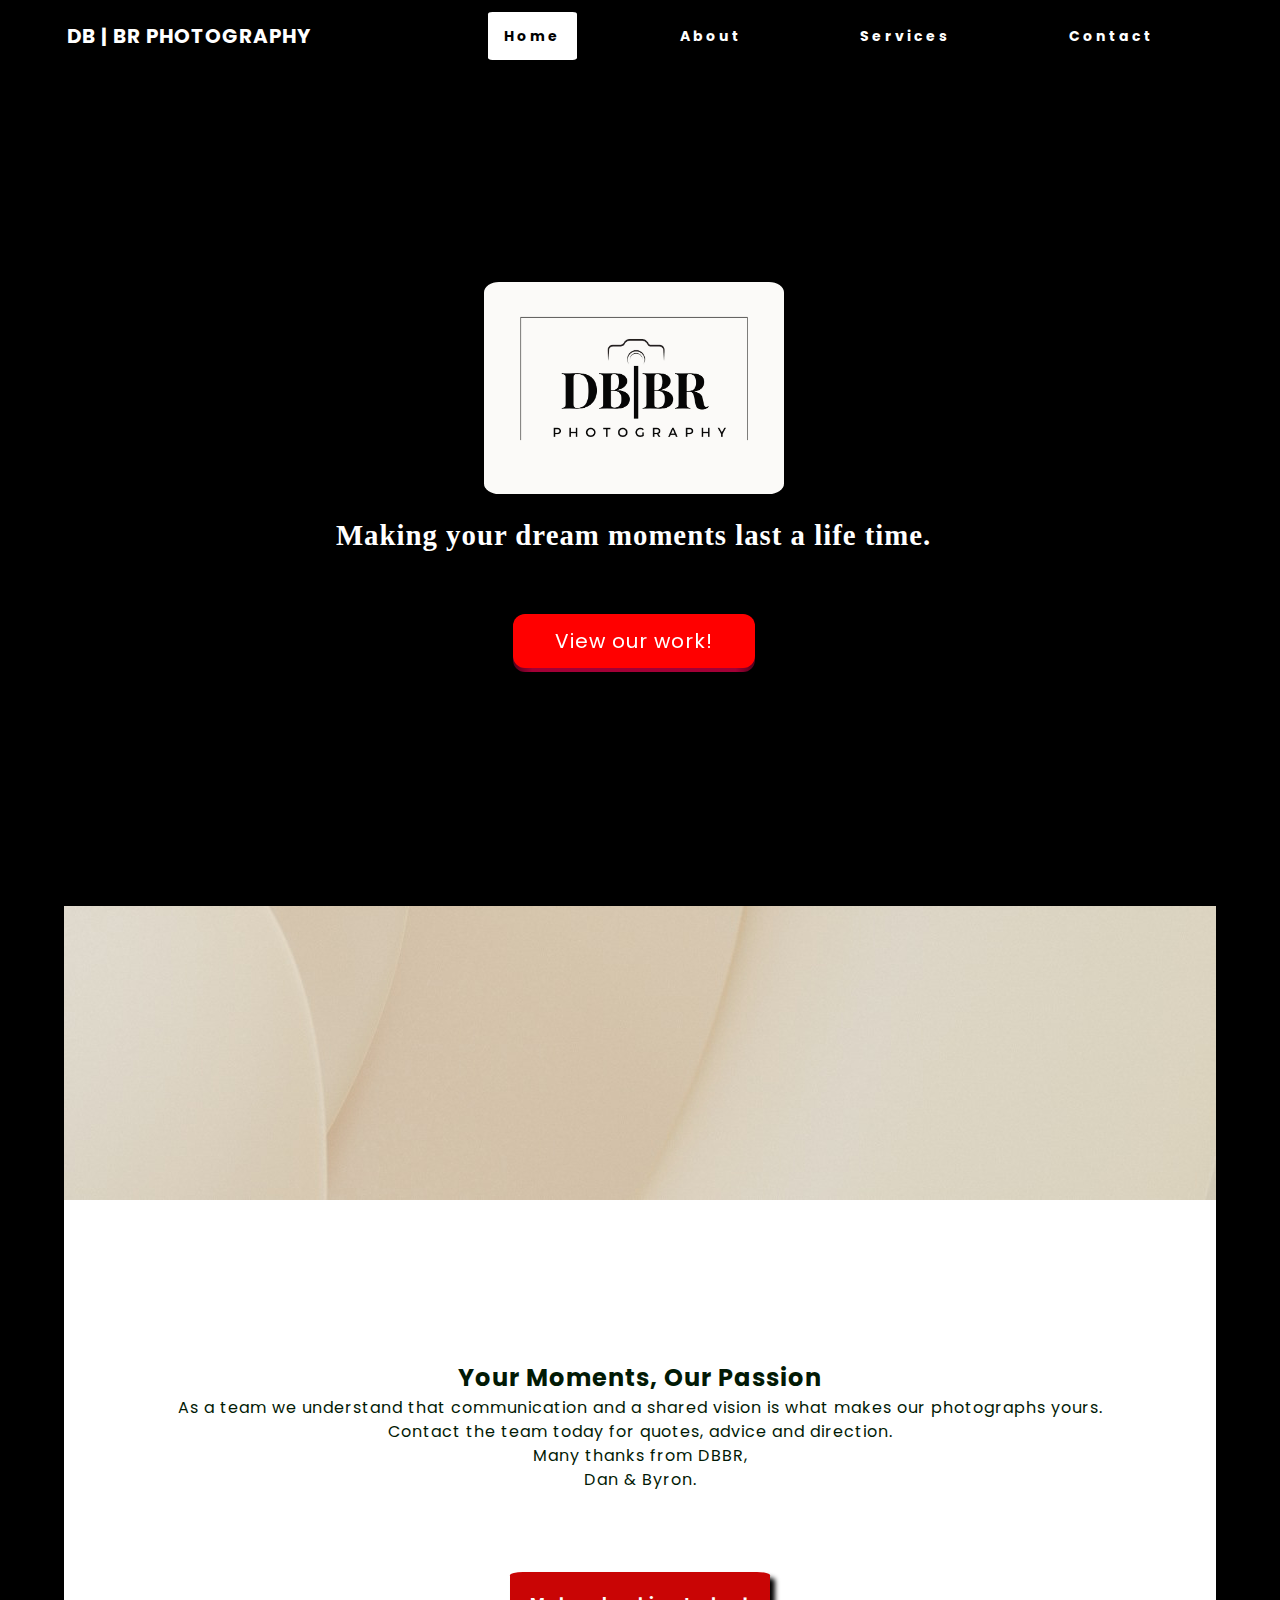
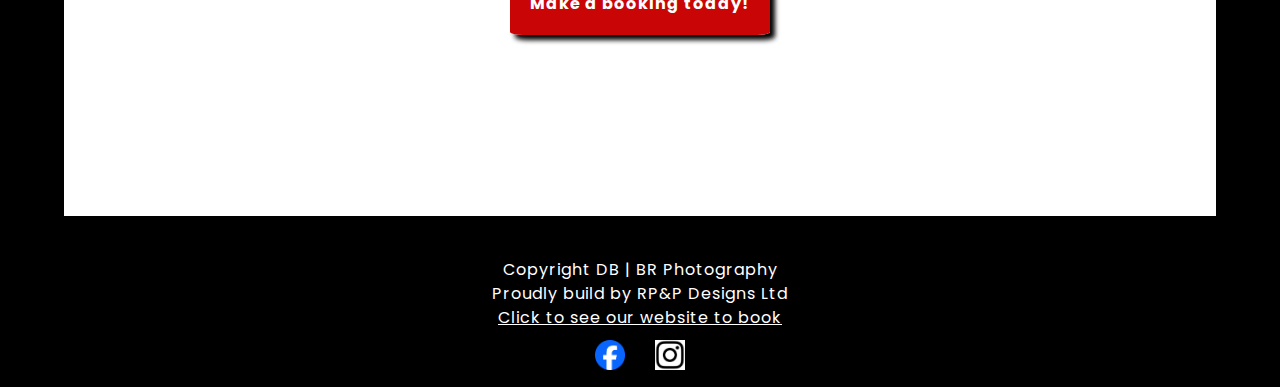
==== index.html @ e515b095 "Add files via upload" ====
<!DOCTYPE html>
<html lang="en">
<head>
    <meta charset="UTF-8">
    <meta name="viewport" content="width=device-width, initial-scale=1.0">
    <title>DB|BR Photography - Home</title>


    <!-- Favicon / image that shows in browser tab -->
    <link rel="shortcut icon" href="assets/favicon.jpg"/>
    <!-- Stylesheets associated with this page  -->
    <link rel="stylesheet" href="styles/style.css">
    <link rel="stylesheet" href="styles/hero-style.css">
    <link rel="stylesheet" href="styles/navigation.css">
    <link rel="stylesheet" href="styles/carousel.css">
    <link rel="stylesheet" href="styles/contact-link.css">

    <!-- google fonts stylesheet links -->
    <link rel="preconnect" href="https://fonts.googleapis.com">
    <link rel="preconnect" href="https://fonts.gstatic.com" crossorigin>
    <link href="https://fonts.googleapis.com/css2?family=Poppins:ital,wght@0,100;0,200;0,300;0,400;0,500;0,600;0,700;0,800;0,900;1,100;1,200;1,300;1,400;1,500;1,600;1,700;1,800;1,900&display=swap" rel="stylesheet">

</head>
<body>
 
    <nav>

        <div class="heading">
  
          <h4> DB | BR Photography</h4>
  
        </div>
  
        <ul class="nav-links">
  
          <li><a class="active" href="index.html">Home</a></li>
  
          <li><a href="about.html">About</a></li>
  
          <li class="dropdown">
            <a href="javascript:void(0)" class="dropbtn">Services</a>
            <div class="dropdown-content">
                <a href="modeling.html">Modelling</a>
                <a href="events.html">Events</a>
                <a href="wedding.html">Wedding</a>
            </div>
        </li>
  
          <li><a href="contact.html">Contact</a></li>
  
        </ul>
  
      </nav>

      <div class="hero">
        <video loop muted autoplay preload="auto">
            <source src="assets/hero-video.mp4" type="video/mp4">
        </video>

        <div class="hero-content">
          <img class="logo" src="assets/logo.jpg" alt="company logo for DB| BR Photography">
          <p class="caption-2">Making your dream moments last a life time.</p>
          <a href="modeling.html" class="pushable">
              <span class="shadow"></span>
              <span class="edge"></span>
              <span class="front"> View our work! </span>
          </a>
        </div>

    </div>


    <!-- <header class="hero-banner">  
       
        <div class="hero-content">
            <img class="logo" src="assets/logo.jpg" alt="company logo for DB| BR Photography">
            <p class="caption-2">Making your dream moments last a life time.</p>
            <a href="modeling.html" class="pushable">
                <span class="shadow"></span>
                <span class="edge"></span>
                <span class="front"> View our work! </span>
            </a>
        </div>
    </header> -->

    <!-- <div class="hero">
        <video></video>
    </div> -->




    <section class="home-page-about">
    
    <div class="home-page-content">

      <h2 class="us-1">welcome to DB | BR Photography </h2>
      <p  class="us-1"> We are DBBR and our mission is to capture a wide range of emotions from both a personal perspective and from the outside looking in through this wonderful medium. 
      </p>
    
      
      <h2 class="us-2">Why choose us?</h2>
      <p class="us-2">We're more than just a photography firm; we're akin to an old friend, preserving your cherished moments for a lifetime.</p>

      <h2 class="us-3">Our Services</h2>
      <p  class="us-3">From products, portraits and weddings to business events and commissions we put our angle and flare on everything we capture.

      </p>

      <h2>Your Moments, Our Passion </h2>
      <p>As a team we understand that communication and a shared vision is what makes our photographs yours. 
        <br/>
        Contact the team today for quotes, advice and direction.
        <br/>
        Many thanks from DBBR,
        <br/>
        Dan &amp; Byron.</p>

      <div class="contact-link-container">
        <a class="contact-link" href="contact.html">Make a booking today!</a>
    </div>

    </div>

   

    </section>


    

   
   

    <footer>
        <p>Copyright DB | BR Photography</p>
        <p>Proudly build by RP&P Designs Ltd <a href="https://www.rpandpdesigns.co.uk/" target="_blank"> <br/>Click to see our website to book</a></p>

        <div class="social-media-container">
            <a href="https://www.facebook.com/profile.php?id=61556364331943" target=_blank><img class="social-media" src="assets/Facebook_Logo_Primary.png" alt="facebook logo"> </a>
            <a href="https://www.instagram.com/dbbr.photography/" target=_blank> <img class="social-media" src="assets/instagramjpg.jpg" alt="instagram logo"> </a>
        </div>
        
    </footer>
 
  <script src="scripts/carousel.js"></script>
  <script src="scripts/scroll-code.js"></script>
  <script src="scripts/scrollefect.js"></script>
  <script src="scripts/app.js"></script>
</body>
</html>
---- styles/style.css ----
* {
    padding:0;
    margin:0;
    box-sizing: border-box;
    font-family: "Poppins", sans-serif;
    line-height:1.5em;
    letter-spacing: 1px;
    
}

body {  
    background-color:black;
}

/* footer styling rules  */

footer {
    display:flex;
    justify-content: center;
    flex-direction: column;
    background-color:black;
    color:white;
    text-align: center;
    padding:10px;
}

a {
    color:white;
}


.social-media-container {
    display: flex;
    justify-content: center;
    gap:30px;
    margin-top:10px;

}

.social-media {
   
    width:30px;
}


.home-page-about {
    width:90%;
    margin-left:5%;
    margin-right:5%;
    margin-top:30%;
    margin-bottom:2.5%;
    background-color:white;
    text-align:center;
    color:white;
}

.home-page-content {
    background-image:url(../assets/background-3.jpg);
    background-position: center;
    background-repeat:no-repeat;
    background-attachment:fixed;
    padding-top:100px;
    color:#021A05;
    padding-top:100px;
    padding-bottom:50px;
}

.home-page-content p {
    margin-bottom:50px;
}

/* This styles the about us page */
.about-us {
    background-image: url(../assets/logo-2.jpg);
    background-image: cover;
    background-position:center;
    background-attachment:fixed;
    padding-top:100px;
    display:block;
    margin:0 auto;
    width:50%;
   
}

.about-us h2 {
    padding-top:50px;
    padding-bottom:25px;

}
/* .founder-imgs {
    max-width:50%;
    max-height:50%;
    margin-left:45%;
    border-radius:5%;
} */

.text {
    text-align:center;
    color:white;  
}

.text-font{
    font-size:1.5em;
}

/* photo- shoot modeling section styling rules  */

.photo-shoot {
    background-image: url(../assets/logo-2.jpg);
    background-image: cover;
    background-position:center;
    background-attachment:fixed;

    text-align:center;
    color:white;
    padding-top:100px;
}

.modeling-content {
    display:block;
    width:50%;
    margin:0 auto;
}

/* Form styling rules */

.contact-form {
    display: flex;
    justify-content: center; 
    align-items: center; 
    height: 100vh; 
    background-image: url(../assets/logo-2.jpg);
    background-image: cover;
    background-position:center;
    background-attachment:fixed;
    
}

form {
    display:inline-flex;
    justify-content: center;
    flex-direction: column;
    padding: 50px;
    border: solid white;
    width:50%;
    background-color:white;
    font-size:1.4em;
}

form button {
    display:block;
    margin:0 auto;
    background-color:green;
    color:white;
    font-weight:bold;
    font-size:1.4em;
    width:30%;
    padding:10px;
    margin-top:50px;
}

#feedback{
    text-align:center;
    color:red;
}

label {
    padding:20px;
}
---- styles/hero-style.css ----
/* Hero section styling rules */

/* .hero-banner {
    height:90vh;
    background-image:url('../assets/hero-img2.jpg');
    background-position: center;
    background-repeat:no-repeat;
    background-attachment:fixed;
    width:90%;
    margin-left:5%;
    margin-right:5%;
    margin-top:2.5%;
} */



 /* display:flex;
    flex-direction: column;
    justify-content: center;
    align-items: center;
    height: 100%;
    z-index:7; */

.logo {
    width: 300px;
    border-radius:5%;
}


.hero {
  height:50vh;
  width:90%;
  display:flex;
  flex-direction: column;
  justify-content: center;
  align-items: center;
}



.hero video {
  margin-left:5%;
  margin-top:5%;
  margin-bottom:5%;
  width: 90%;
  height: 100%;
  position:absolute;
  top:0;
  left:0;
  z-index:5;
  object-fit:cover;
}

.hero-content {
  z-index:20;
    position: relative;
    top:40%;
    left:5%;
    display:flex;
    flex-direction: column;
    justify-content: center;
    align-items: center;
} 



.caption-2 {
    font-weight:bold;
    font-family:serif;
    font-size:1.8em;
    background-color:rgb(0, 0, 0);
    color:white;
    padding:10px;
    border-radius:15px;
    margin-top:10px;
}

.pushable {
    margin-top:50px;
    position: relative;
    border: none;
    background: transparent;
    padding: 0;
    cursor: pointer;
    outline-offset: 4px;
    transition: filter 250ms;
    text-decoration: none;
  }
  .shadow {
    position: absolute;
    top: 0;
    left: 0;
    width: 100%;
    height: 100%;
    border-radius: 12px;
    background: hsl(0deg 0% 0% / 0.25);
    will-change: transform;
    transform: translateY(2px);
    transition:
      transform
      600ms
      cubic-bezier(.3, .7, .4, 1);
  }
  .edge {
    position: absolute;
    top: 0;
    left: 0;
    width: 100%;
    height: 100%;
    border-radius: 12px;
    background: linear-gradient(
      to left,
      hsl(340deg 100% 16%) 0%,
      hsl(340deg 100% 32%) 8%,
      hsl(340deg 100% 32%) 92%,
      hsl(340deg 100% 16%) 100%
    );
  }
  .front {
    display: block;
    position: relative;
    padding: 12px 42px;
    border-radius: 12px;
    font-size: 1.25rem;
    color: white;
    background: red;
    will-change: transform;
    transform: translateY(-4px);
    transition:
      transform
      600ms
      cubic-bezier(.3, .7, .4, 1);
  }
  .pushable:hover {
    filter: brightness(110%);
  }
  .pushable:hover .front {
    transform: translateY(-6px);
    transition:
      transform
      250ms
      cubic-bezier(.3, .7, .4, 1.5);
  }
  .pushable:active .front {
    transform: translateY(-2px);
    transition: transform 34ms;
  }
  .pushable:hover .shadow {
    transform: translateY(4px);
    transition:
      transform
      250ms
      cubic-bezier(.3, .7, .4, 1.5);
  }
  .pushable:active .shadow {
    transform: translateY(1px);
    transition: transform 34ms;
  }
  .pushable:focus:not(:focus-visible) {
    outline: none;
  }
---- styles/navigation.css ----
/* Navigational links styling rules */

nav {
    position:sticky;
    top:0;
    display: flex;
    justify-content: space-around;
    align-items: center;
    min-height: 8vh;
    background-color: black;
    font-family: "Montserrat", sans-serif;
    /* width:90%;
    margin-left:5%;
    margin-right:5%; */
    z-index:50;  
  }

  .heading {
    color: white;
    text-transform: uppercase;
    letter-spacing: 5px;
    font-size: 20px;
  }

  .nav-links {
    display: flex;
    justify-content: space-around;
    width: 60%;
  }

  .nav-links li {

    list-style: none;
  
  }
  
  .nav-links a {
    color: white;
    text-decoration: none;
    letter-spacing: 3px;
    font-weight: bold;
    font-size: 14px;
    padding: 14px 16px;
  }
  
  .nav-links a:hover:not(.active) {
    background-color: lightseagreen;  
  }
  
   .nav-links li a.active {
    background-color: white;
    border-radius:5%; 
    color:black;
  } 


  /* Dropdown menu styling */
.dropdown {
  position: relative;
}

.dropdown-content {
  display: none;
  position: absolute;
  background-color: #f9f9f9;
  min-width: 160px;
  box-shadow: 0px 8px 16px 0px rgba(0,0,0,0.2);
  z-index: 1;
}

.dropdown-content a {
  color: black;
  padding: 12px 16px;
  text-decoration: none;
  display: block;
}

.dropdown-content a:hover {
  background-color: #ddd;
}

.dropdown:hover .dropdown-content {
  display: block;
}


/* Mobile responsive design  */
@media screen and (max-width: 450px) {

  .heading {
    font-size:12px;
    padding: 10px 20px;
  }

  nav {
      flex-direction: column;
      align-items: flex-start;
  }

  .nav-links {
      width: 100%;
      justify-content: flex-start;
      padding-left: 0;
  }

  .nav-links li {
      margin-bottom: 10px;
      font-size:1em;
  }

  .nav-link a {
    font-size:5px;
  }

  .dropdown {
      position: static;
  }

}
---- styles/carousel.css ----
.carousel {
    position: relative;
    max-width: 600px; /* Set the maximum width of your carousel */
    margin: auto;
    margin-top:150px;
  }
  
  .carousel h2 {
    text-align:center;
    margin-bottom:50px;
    color:white;
  }
  .carousel-images {
    display: flex;
  }
  
  .carousel-images img {
    width: 100%;
    height: 550px;
    display: none; /* Hide all images by default */
    border-radius:5%;
  }
  
  .carousel-images img:first-child {
    display: block; /* Show the first image initially */
  }
  
  .caros-button {
    position: absolute;
    top: 55%;
    transform: translateY(-50%);
    background-color: rgba(0, 0, 0, 0.5);
    color: white;
    border: none;
    cursor: pointer;
    padding: 10px;
    z-index: 2;
  }
  
  .prev {
    left: 0;
  }
  
  .next {
    right: 0;
  }
---- styles/contact-link.css ----
/* contact link component  */

.contact-link-container {
    text-align: center;
    margin-top:100px;
    margin-bottom:150px;
}

.contact-link {
  background-color:#C90505;
  border-radius:5%;
  padding:20px;
  color:white;
  font-weight:bold;
  text-decoration: none;
  box-shadow: 5px 5px 5px black ;
}

.contact-link:hover {
    cursor: pointer;
}

.contact-link:active {
    background: #e5e5e5;
    -webkit-box-shadow: inset 0px 0px 5px #c1c1c1;
       -moz-box-shadow: inset 0px 0px 5px #c1c1c1;
            box-shadow: inset 0px 0px 5px #c1c1c1;
     outline: none;
     color:black;
}
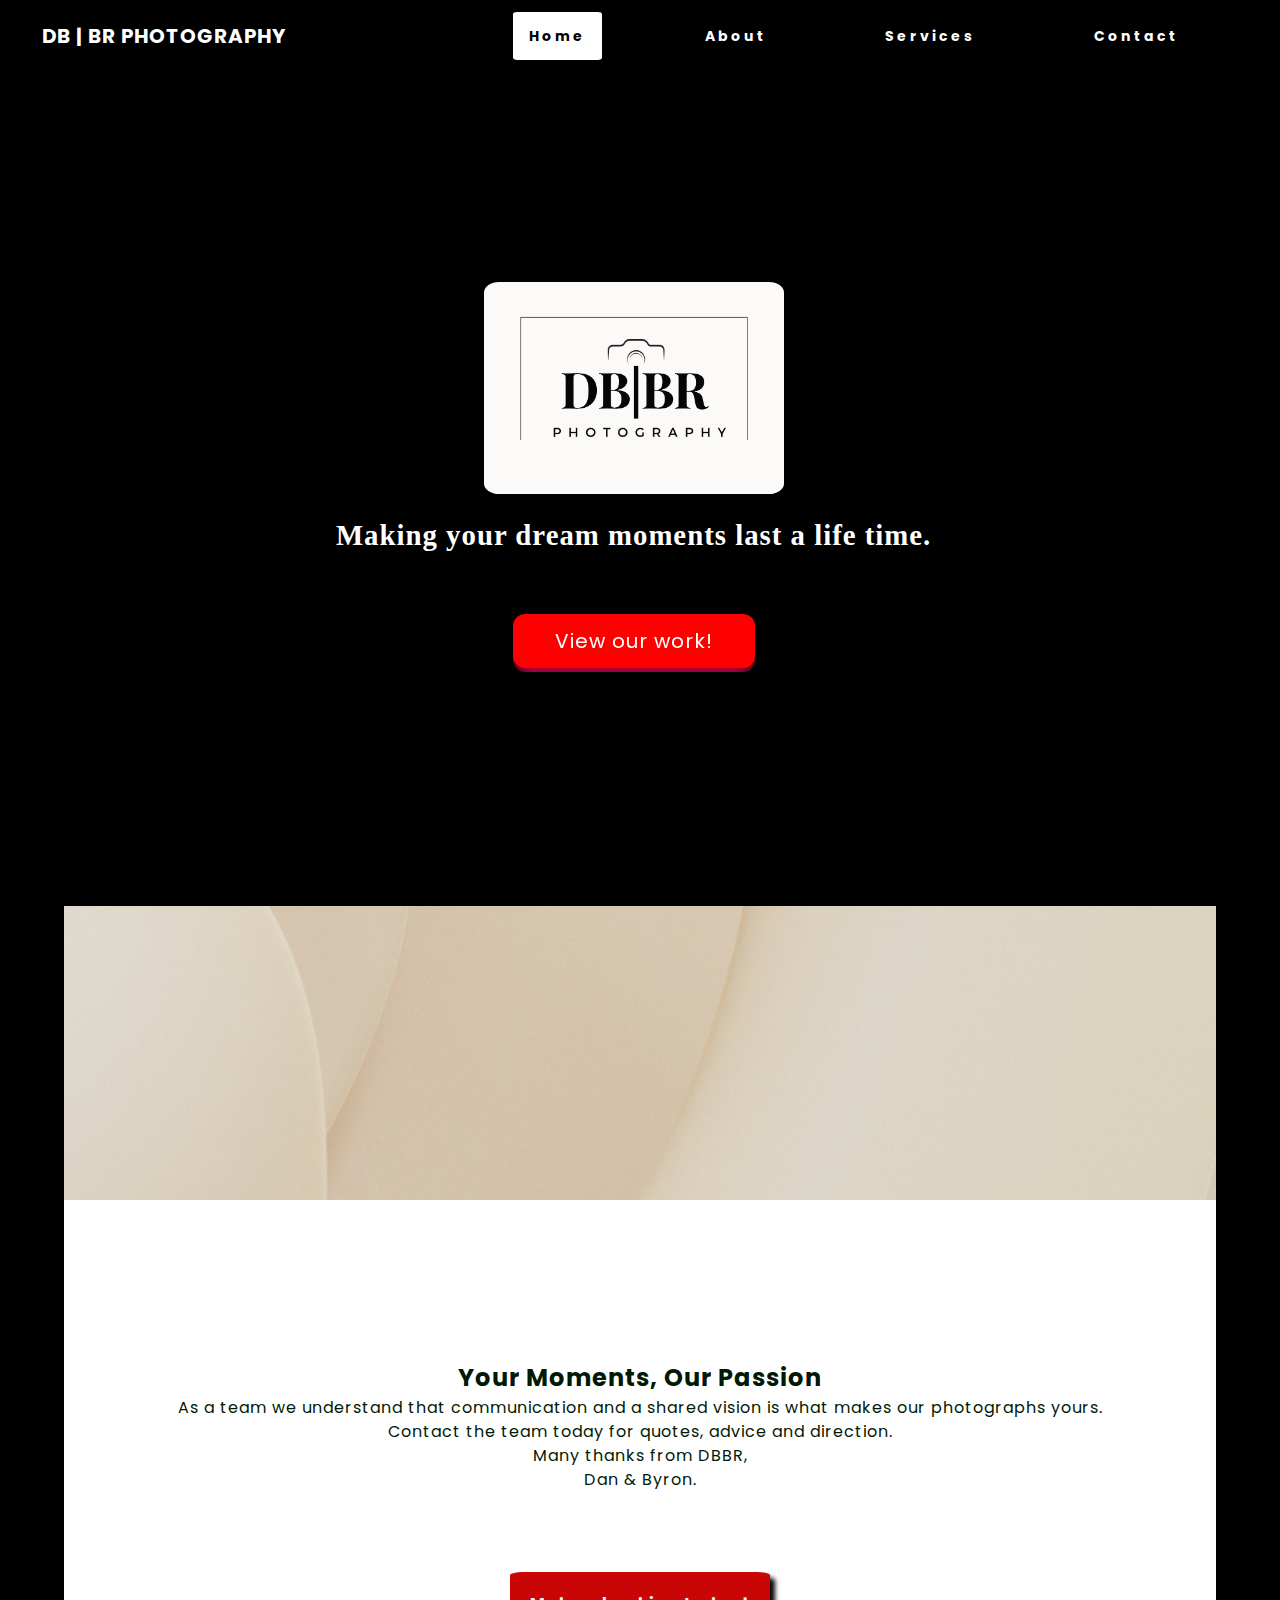
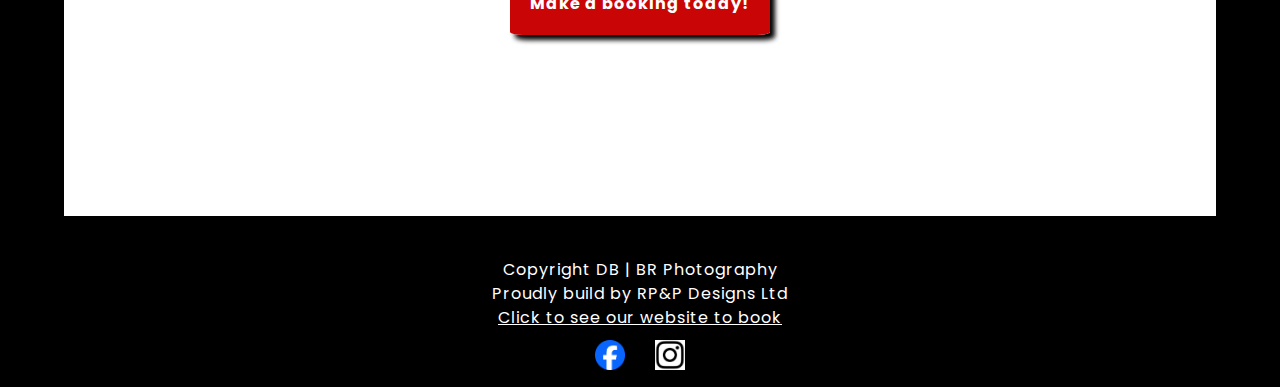
==== commit 68e6b351: "update changes for mobile responsive design" ====
--- a/index.html
+++ b/index.html
@@ -23,34 +23,38 @@
 </head>
 <body>
  
-    <nav>
+  <nav>
 
-        <div class="heading">
-  
-          <h4> DB | BR Photography</h4>
-  
+    <div class="heading">
+
+      <h4> DB | BR Photography</h4>
+
+    </div>
+    <div class="menu-toggle" onclick="toggleMenu()">&#9776;</div> <!-- Hamburger icon -->
+    <ul class="nav-links">
+
+      <li><a class="active" href="index.html">Home</a></li>
+
+      <li><a href="about.html">About</a></li>
+
+      <li class="dropdown">
+        <a href="javascript:void(0)" class="dropbtn">Services</a>
+        <div class="dropdown-content">
+            <a href="modeling.html">Modelling</a>
+            <a href="events.html">Events</a>
+            <a href="wedding.html">Wedding</a>
         </div>
-  
-        <ul class="nav-links">
-  
-          <li><a class="active" href="index.html">Home</a></li>
-  
-          <li><a href="about.html">About</a></li>
-  
-          <li class="dropdown">
-            <a href="javascript:void(0)" class="dropbtn">Services</a>
-            <div class="dropdown-content">
-                <a href="modeling.html">Modelling</a>
-                <a href="events.html">Events</a>
-                <a href="wedding.html">Wedding</a>
-            </div>
-        </li>
-  
-          <li><a href="contact.html">Contact</a></li>
-  
-        </ul>
-  
-      </nav>
+    </li>
+
+      <li><a href="contact.html">Contact</a></li>
+
+    </ul>
+
+  </nav>
+
+
+
+      
 
       <div class="hero">
         <video loop muted autoplay preload="auto">
@@ -147,5 +151,6 @@
   <script src="scripts/scroll-code.js"></script>
   <script src="scripts/scrollefect.js"></script>
   <script src="scripts/app.js"></script>
+  <script src="scripts/navbar.js"></script>
 </body>
-</html>+</html>
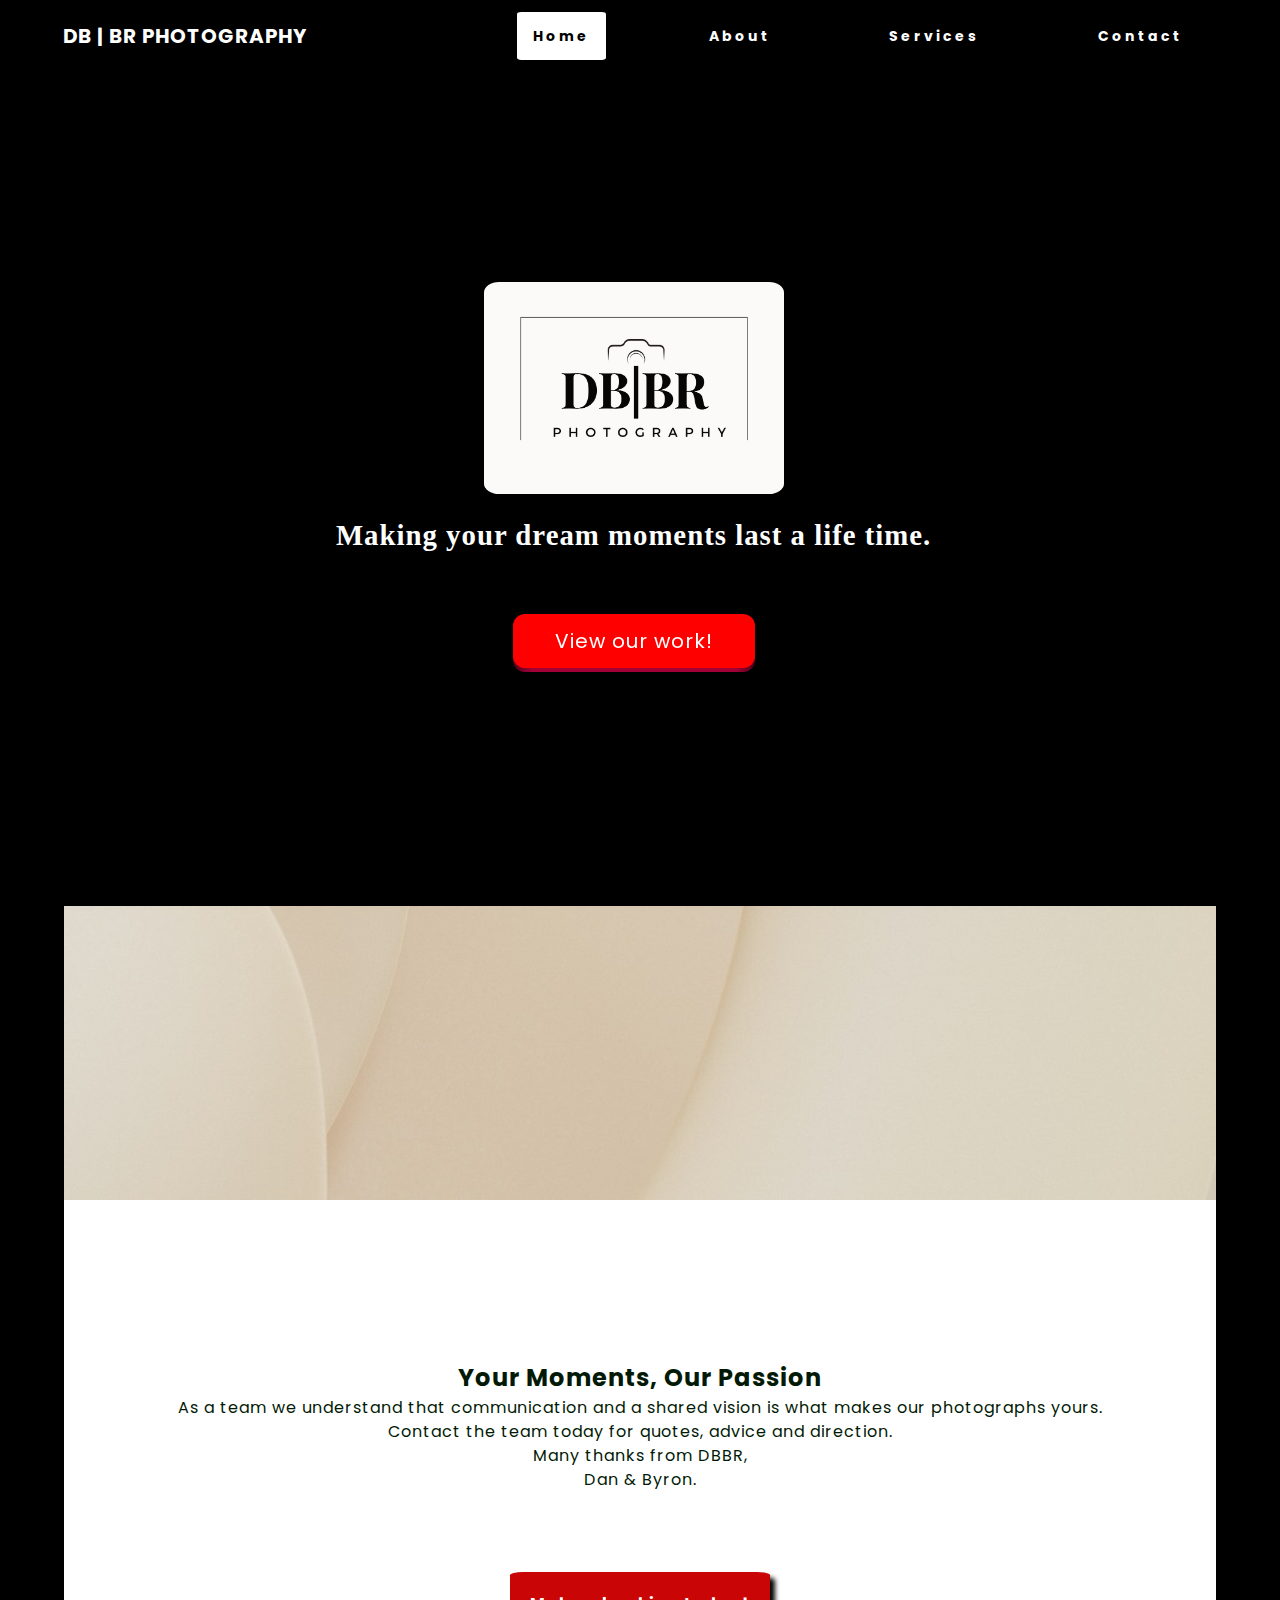
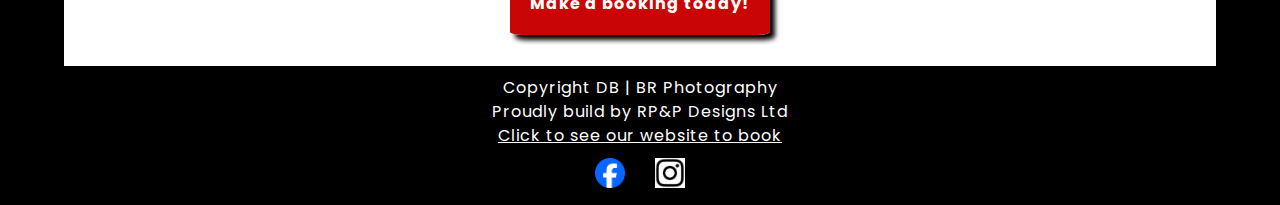
==== commit ba8f4b6a: "Update index.html" ====
--- a/index.html
+++ b/index.html
@@ -42,7 +42,7 @@
         <div class="dropdown-content">
             <a href="modeling.html">Modelling</a>
             <a href="events.html">Events</a>
-            <a href="wedding.html">Wedding</a>
+            <a href="wedding.html">Weddings</a>
         </div>
     </li>
 
--- a/styles/style.css
+++ b/styles/style.css
@@ -50,7 +50,7 @@
     margin-left:5%;
     margin-right:5%;
     margin-top:30%;
-    margin-bottom:2.5%;
+/*     margin-bottom:2.5%; */
     background-color:white;
     text-align:center;
     color:white;
@@ -170,4 +170,48 @@
     padding:20px;
 }
 
-
+/* Mobile responsive design */
+ 
+@media only screen and (max-width: 450px)
+    {
+
+
+        .home-page-content {
+          padding:5%;
+        }
+
+
+        .about-us {
+            width:80%;
+           
+        }
+
+        .founder-img {
+            padding-top:100px;
+            width:100%;
+           
+        }
+
+
+        .modeling-content {
+            display:block;
+            width:80%;
+            margin:0 auto;
+        }
+
+          form {
+            width:80%;
+        }
+
+
+
+        form button {
+            
+            width:100%;
+            font-size:1.2em;
+            padding:5px;
+           
+        }
+
+    }
+
--- a/styles/hero-style.css
+++ b/styles/hero-style.css
@@ -36,6 +36,7 @@
   flex-direction: column;
   justify-content: center;
   align-items: center;
+  margin-bottom:250px;
 }
 
 
@@ -67,6 +68,7 @@
 
 
 .caption-2 {
+    text-align:center;
     font-weight:bold;
     font-family:serif;
     font-size:1.8em;
@@ -157,7 +159,61 @@
   .pushable:active .shadow {
     transform: translateY(1px);
     transition: transform 34ms;
-  }
+      
   .pushable:focus:not(:focus-visible) {
     outline: none;
-  }+  }
+
+@media only screen and (max-width: 450px)
+{
+
+  .caption-2 {
+    text-align:center;
+    font-size:1.2em;
+    padding:5px;
+    margin-left:5%;
+    margin-right:5%;
+    
+  }
+
+  .logo {
+    width: 200px;
+}
+
+
+.hero video {
+  margin-left:5%;
+  margin-top:5%;
+  margin-bottom:5%;
+  width: 90%;
+  height: 100%;
+  position:absolute;
+  top:0;
+  left:0;
+  z-index:5;
+  object-fit:cover;
+}
+
+
+.hero video {
+ 
+  height: 70%;
+ 
+}
+
+
+
+.hero-content {
+ 
+    top:20%;
+    left:5%;
+    margin-bottom:250px;
+}
+
+
+  }
+
+
+
+  
+
--- a/styles/navigation.css
+++ b/styles/navigation.css
@@ -23,6 +23,7 @@
     text-transform: uppercase;
     letter-spacing: 5px;
     font-size: 20px;
+    padding-left:2%;
   }
 
   .nav-links {
@@ -119,4 +120,47 @@
       position: static;
   }
 
-}+}
+
+/* Mobile responsive design */
+@media screen and (max-width: 450px) {
+  .heading {
+    font-size: 16px;
+    padding: 10px 20px;
+  }
+
+  .menu-toggle {
+    display: block;
+    font-size: 24px;
+    cursor: pointer;
+    color: white;
+    padding: 10px;
+  }
+
+  .nav-links {
+    display: none; /* Hide navigation links by default */
+    flex-direction: column;
+    width: 100%;
+    padding: 0;
+  }
+
+  .nav-links.active {
+    display: flex; /* Show navigation links when .active is added */
+  }
+
+  .nav-links li {
+    width: 100%;
+    text-align: center;
+    padding: 10px 0;
+    margin: 0;
+  }
+
+  .nav-links a {
+    font-size: 16px;
+  }
+
+  .dropdown {
+    position: static;
+  }
+}
+
--- a/styles/carousel.css
+++ b/styles/carousel.css
@@ -44,4 +44,19 @@
   .next {
     right: 0;
   }
+
+
+  @media only screen and (max-width: 450px)
+    {
+      .carousel-images img {
+        width: 80%;
+        height: 350px;
+        display: none; /* Hide all images by default */
+        border-radius:5%;
+        margin-left:10%;
+        margin-right:10%;
+      }
+      
+
+    }
  
--- a/styles/contact-link.css
+++ b/styles/contact-link.css
@@ -4,7 +4,7 @@
 .contact-link-container {
     text-align: center;
     margin-top:100px;
-    margin-bottom:150px;
+/*     margin-bottom:150px; */
 }
 
 .contact-link {
@@ -28,4 +28,14 @@
             box-shadow: inset 0px 0px 5px #c1c1c1;
      outline: none;
      color:black;
-}+}
+
+@media screen and (max-width: 450px) {
+
+.contact-link-container {
+    margin-top: 50px;
+    margin-bottom: 20px; /* Reduced margin-bottom for mobile screens */
+    padding-bottom:20px;
+  }
+
+}
